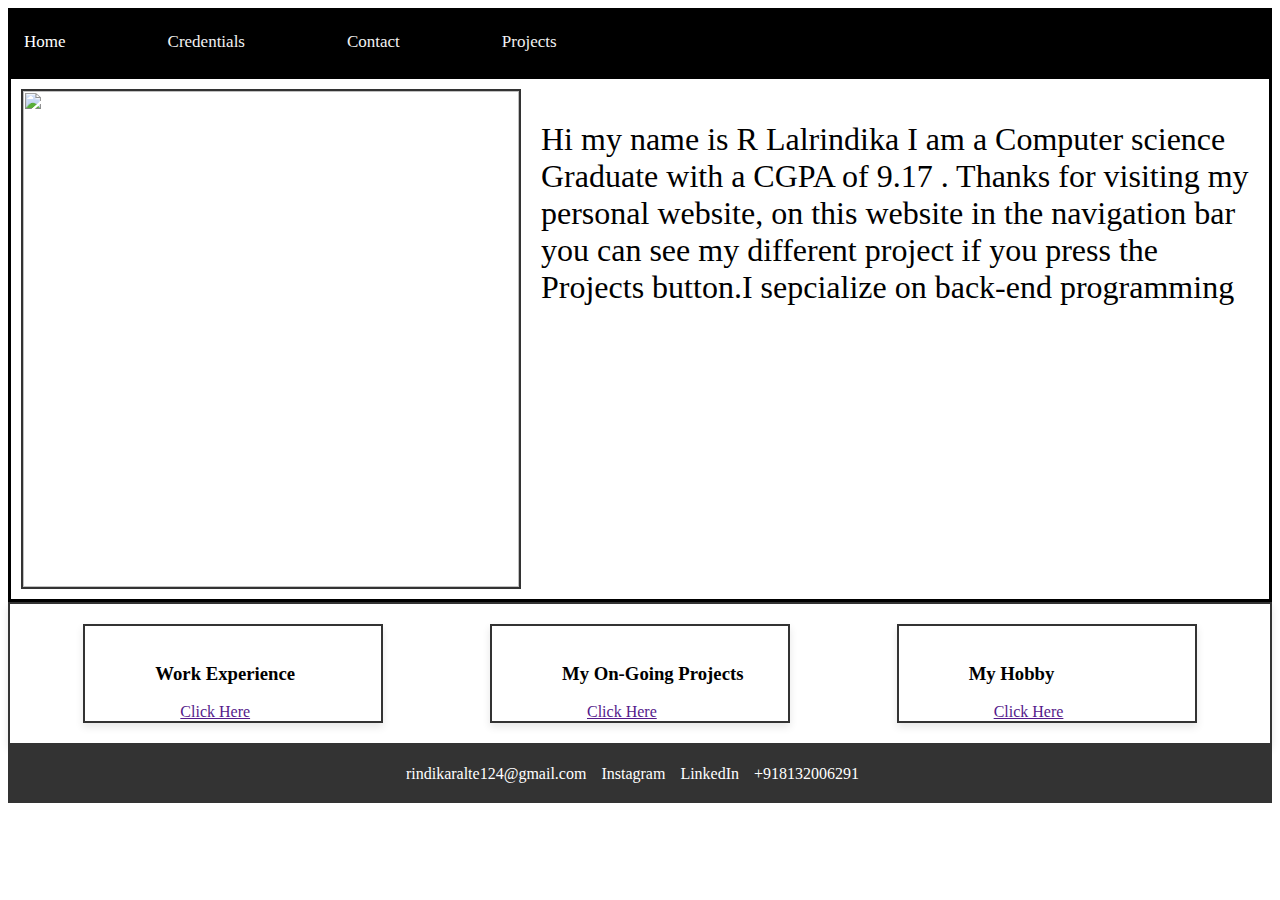
==== index.html @ f275b1a0 "Add files via upload" ====
<!DOCTYPE html>
<html lang="en">
<head>
    <meta charset="UTF-8">
    <meta name="viewport" content="width=device-width, initial-scale=1.0">
    <link rel="stylesheet" href="path/to/font-awesome/css/font-awesome.min.css">
    <link rel="stylesheet" href="styles.css">
    <title>Rindika Ralte</title>
</head>
<body>
    <div class="navbar">
        <a class="active" href="index.html">Home</a>
        <a href="AboutMe.html">Credentials</a>
        <a href="contact.html">Contact</a>
        <a href="projects.html">Projects</a>
    </div>

   <div class="wrapper">
    <div class="container">
        <div class="image-box">
            <img src="./Images/me1.jpg" alt="">
        </div>
        <div class="text-box">
            <p>Hi my name is R Lalrindika I am a Computer 
                science Graduate with a CGPA of 9.17 
                . Thanks for visiting my personal website, 
                on this website in the navigation bar 
                you can see my different 
                project if you press the Projects button.I sepcialize on 
                back-end programming </p>
        </div>

        
    </div>

   </div>

   <div class="card-box">
    <div class="cards">
        <img src="./Images/work.jpg" alt="">
        <div class="card-content">
            <h3>Work Experience</h3>
            <a href="">Click Here</a>
        </div>
       
    </div>

    <div class="cards">
        <img src="./Images/code.jpg" alt="">
        <div class="card-content">
            <h3>My On-Going Projects</h3>
            <a href="">Click Here</a>
        </div>
       
    </div>

    <div class="cards">
        <img src="./Images/garden.jpg" alt="">
        <div class="card-content">
            <h3>My Hobby</h3>
            <a href="">Click Here</a>
        </div>
       
    </div>
   </div>

   <footer>
    <ul class="contact-info">
      <li><a href="mailto:your.email@gmail.com"><i class="far fa-envelope"></i> rindikaralte124@gmail.com</a></li>
      <li><a href="https://www.instagram.com/r.lalrindika_.didika._/" target="_blank"><i class="fab fa-instagram"></i> Instagram</a></li>
      <li><a href="https://www.linkedin.com/in/r-lalrindika-4953062a5/" target="_blank"><i class="fab fa-linkedin"></i> LinkedIn</a></li>
      <li><a href="tel:+123456789"><i class="fas fa-phone"></i> +918132006291</a></li>
    </ul>
  </footer>
 
   
  

</body>

</html>
---- styles.css ----
*{
   box-sizing: border-box;
  
}

.navbar {
    background-color: black;
    overflow: hidden;
    
}
  

.navbar a {
    float: left;
    color: #f2f2f2;
    text-align: center;
    padding: 24px 16px;
    text-decoration: none;
    font-size: 17px;
    margin-right: 70px;
    
}
  

.navbar a:hover {
    
    background-color: #ddd;
    color: black;
}
  
  
.navbar a.active {
   
    color: white;
}

.wrapper{
    min-height: 100%;
    display: flex;
    align-items: flex-end;
    border: solid;
}

.container{
    display: flex;
    margin-bottom: 20px;
}

.image-box{
    width: 500px;
    height: 500px;
    border: 2px solid #333;
    overflow: hidden;
    margin-right: 20px;
    position: relative;
    top: 10px;
    left: 10px;
    
}

.image-box img{
    width: 100%;
    height: 100%;
    display: block;
    object-fit: cover;
}

.text-box{
    flex: 1;
    
    padding: 10px;
}

.text-box p{
    font-size: 2rem;
}

.card-box{
    display: flex;
    justify-content: space-around;
    padding: 20px;
    border: 2px solid #333;
    box-shadow: 0 4px 8px rgba(0, 0, 0, 0.1);
}

.cards{
    width: 300px;
    border: 2px solid #333;
    box-shadow: 0 4px 8px rgba(0, 0, 0, 0.1);
    overflow: hidden;
}

.card img{
    width: 100%;
    height: auto;
    display: block;
    object-fit: cover;
    
}

.card .card-content {
    padding: 15px;
}

.card-content h3{
  position: relative;
  left: 70px;
}

.card-content a {
    position: relative;
    left: 95px;
}

footer {
    background-color: #333;
    color: #fff;
    padding: 20px;
    text-align: center;
}

.contact-info {
    list-style: none;
    padding: 0;
    margin: 0;
    display: flex;
    justify-content: center;
    align-items: center;
}

.contact-info li {
    margin-right: 15px;
}

.contact-info a {
    text-decoration: none;
    color: #fff;
    font-size: 16px;
    transition: color 0.3s ease;
}

.contact-info a:hover {
    color: #ffd700; 
}

@media (max-width: 600px) {
    .card {
      width: calc(100% - 20px);
    }

    .contact-info li {
      margin-right: 0;
      text-align: center;
    }

    .text-box{
        width: calc(100% - 20px);
    }

    .image-box {
        max-width: 100%;
    }
}
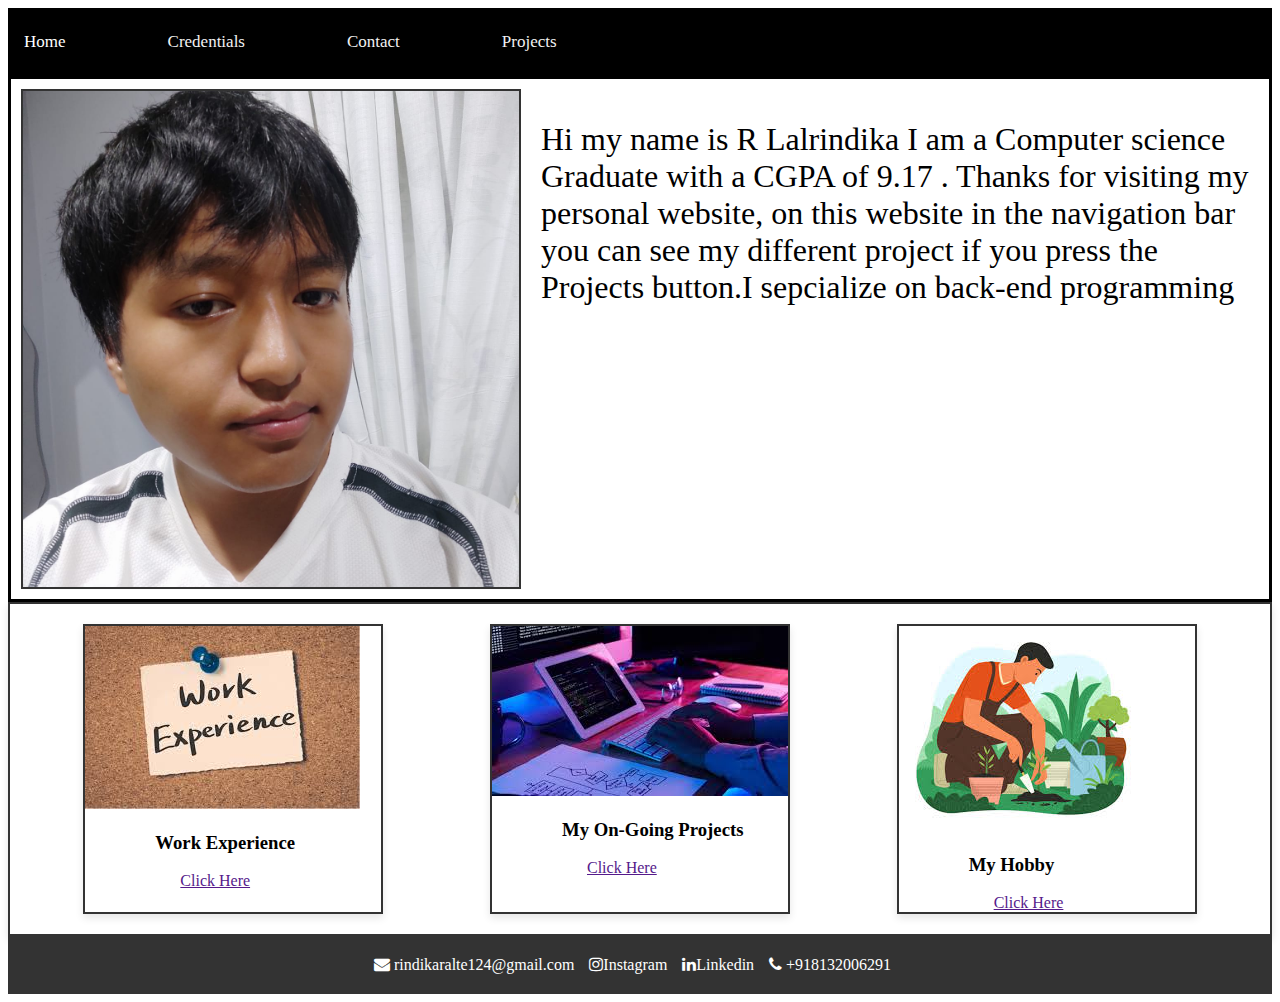
==== commit e446bcbe: "Update index.html" ====
--- a/index.html
+++ b/index.html
@@ -1,3 +1,4 @@
+
 <!DOCTYPE html>
 <html lang="en">
 <head>
@@ -5,6 +6,7 @@
     <meta name="viewport" content="width=device-width, initial-scale=1.0">
     <link rel="stylesheet" href="path/to/font-awesome/css/font-awesome.min.css">
     <link rel="stylesheet" href="styles.css">
+    <link rel="stylesheet" href="https://cdnjs.cloudflare.com/ajax/libs/font-awesome/4.7.0/css/font-awesome.min.css">
     <title>Rindika Ralte</title>
 </head>
 <body>
@@ -66,16 +68,24 @@
 
    <footer>
     <ul class="contact-info">
-      <li><a href="mailto:your.email@gmail.com"><i class="far fa-envelope"></i> rindikaralte124@gmail.com</a></li>
-      <li><a href="https://www.instagram.com/r.lalrindika_.didika._/" target="_blank"><i class="fab fa-instagram"></i> Instagram</a></li>
-      <li><a href="https://www.linkedin.com/in/r-lalrindika-4953062a5/" target="_blank"><i class="fab fa-linkedin"></i> LinkedIn</a></li>
-      <li><a href="tel:+123456789"><i class="fas fa-phone"></i> +918132006291</a></li>
+      <li><a href="mailto:your.email@gmail.com"><i class="fa fa-envelope"></i> rindikaralte124@gmail.com</a></li>
+      <li><a href="https://www.instagram.com/r.lalrindika_.didika._/"><i class="fa fa-instagram"></i>Instagram</a></li>
+      <li><a href="https://www.linkedin.com/in/r-lalrindika-4953062a5/"><i class="fa fa-linkedin"></i>Linkedin</a></li>
+     
+      
+      <li><a href="tel:+123456789"><i class="fa fa-phone"></i> +918132006291</a></li>
     </ul>
   </footer>
+
+  
+
+  
+ 
+  
  
    
   
 
 </body>
 
-</html>+</html>
